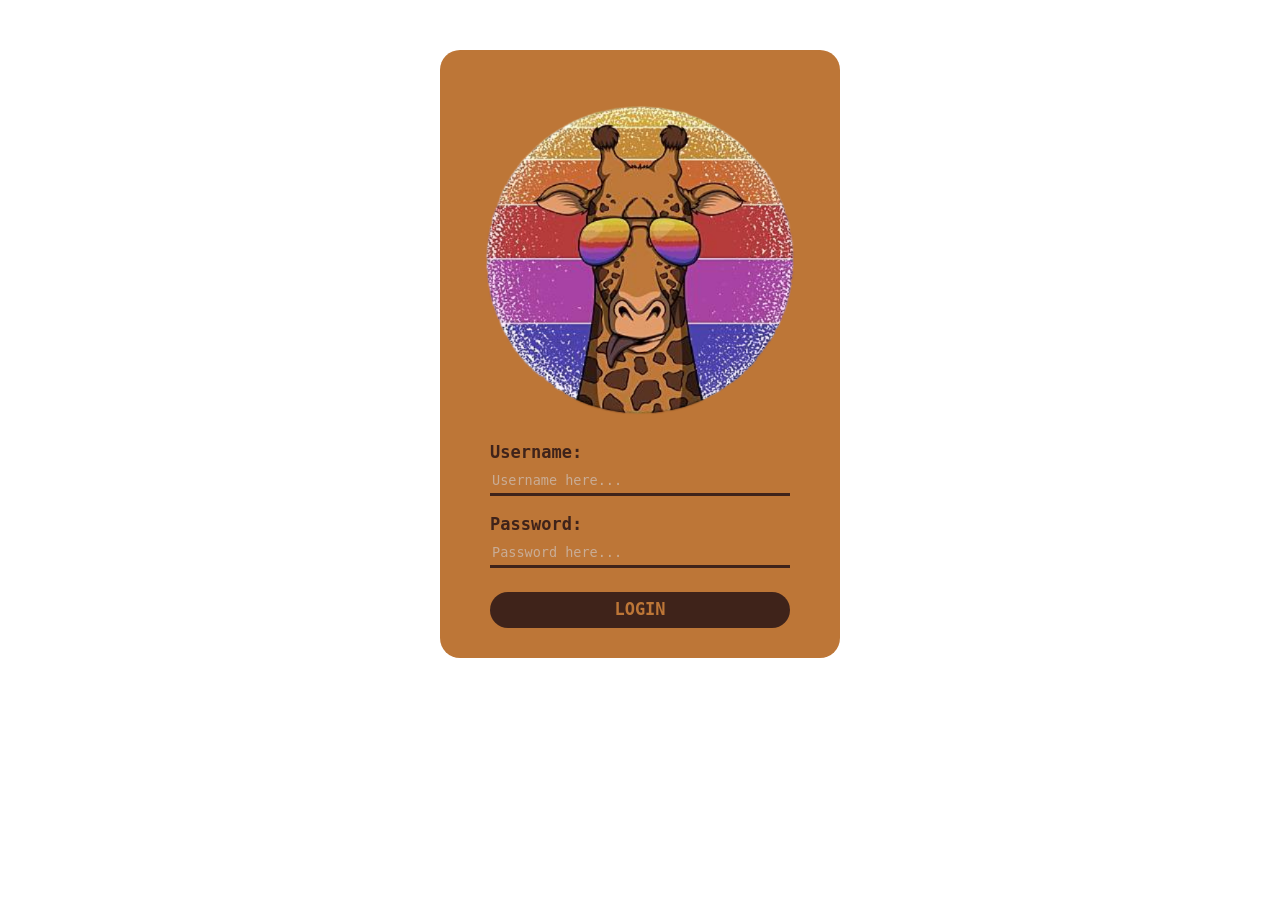
==== text.html @ 9bc8123a "adding the giraffe image" ====
<!DOCTYPE html>
<html lang="en">

<head>
    <meta charset="UTF-8">
    <meta name="viewport" content="width=device-width, initial-scale=1.0">
    <link href="style.css" rel="stylesheet">
    <link href="https://cdn.jsdelivr.net/npm/bootstrap@5.3.2/dist/css/bootstrap.min.css" rel="stylesheet"
        integrity="sha384-T3c6CoIi6uLrA9TneNEoa7RxnatzjcDSCmG1MXxSR1GAsXEV/Dwwykc2MPK8M2HN" crossorigin="anonymous">
    <script src="https://cdnjs.cloudflare.com/ajax/libs/jquery/3.7.1/jquery.min.js"></script>
    <title>Document</title>
</head>

<body>
    <div class="container">
        <form action="">
            <img src="/image/giraffe.png" alt="" class="align-self-center">
            <label for="username">Username:</label>
            <input type="text" id="username" placeholder="Username here..." class="mb-3">
            <label for="password">Password:</label>
            <input type="password" id="password" placeholder="Password here..." class="mb-4">
            <button class="form-btn">LOGIN</button>

        </form>
    </div>




    <script src="java.js"></script>
</body>

</html>
---- style.css ----
:root {
    --light-brown: #bd7637;
    --dark-brown: #3f231a;
    --blush: rgba(0, 0, 0, 0.781);
    --yellow: #d4aa32
}

body {
    padding: 0;
    margin: 0;
    box-sizing: border-box;

}

.container form {
    /* position: relative; */
    display: flex;
    flex-direction: column;
    padding: 30px 50px;
    width: 400px;
    margin: auto;
    background-color: var(--light-brown);
    border-radius: 20px;
    color: var(--dark-brown);
    font-size: 17px;
    font-weight: 800;
    font-family: monospace;
    margin-top: 50px;
}

form input {
    outline: none;
    border: none;
    border-bottom: 3px solid var(--dark-brown);
    background-color: transparent;
    color: var(--blush);
    transition: all .2s ease-in-out;

}

form input:hover {
    border-bottom: 3px solid var(--yellow);

}


::placeholder {
    color: #cebfb5bf;
    font-size: 13.5px;
    /* transition: all .2s ease-in-out; */
}

:focus {
    color: var(--blush);
    border-bottom: 3px solid var(--yellow);
}

.form-btn {
    background-color: var(--dark-brown);
    color: var(--light-brown);
    border-radius: 20px;
    border: none;
    font-weight: bold;
    padding: 5px 50px;
    font-size: 17px;
    transition: all .2s ease-in-out;
}

.form-btn:hover {
    background-color: var(--blush);
    color: var(--yellow);
}

form img {
    
    width: 360px;
    height: 360px;
    /* position: absolute; */
}
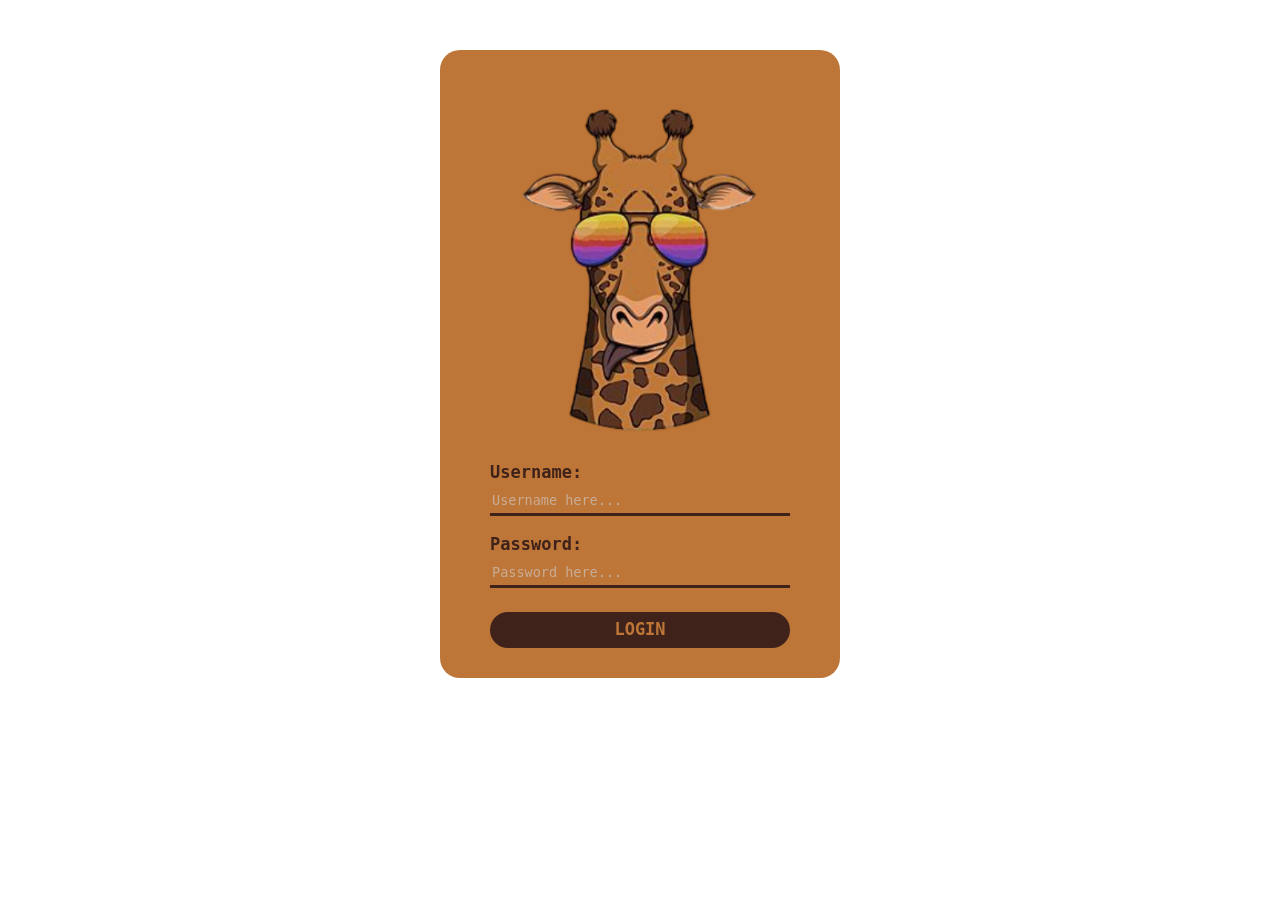
==== commit 637a0025: "added the events of changing src" ====
--- a/text.html
+++ b/text.html
@@ -14,7 +14,7 @@
 <body>
     <div class="container">
         <form action="">
-            <img src="/image/giraffe.png" alt="" class="align-self-center">
+            <img src="/image/girrafe.png" alt="" class="align-self-center" id="girrafe-image">
             <label for="username">Username:</label>
             <input type="text" id="username" placeholder="Username here..." class="mb-3">
             <label for="password">Password:</label>
--- a/style.css
+++ b/style.css
@@ -16,7 +16,7 @@
     /* position: relative; */
     display: flex;
     flex-direction: column;
-    padding: 30px 50px;
+    padding: 10px 50px 30px 50px;
     width: 400px;
     margin: auto;
     background-color: var(--light-brown);
@@ -51,7 +51,7 @@
 }
 
 :focus {
-    color: var(--blush);
+    color: var(--yellow);
     border-bottom: 3px solid var(--yellow);
 }
 
@@ -71,9 +71,10 @@
     color: var(--yellow);
 }
 
-form img {
-    
-    width: 360px;
-    height: 360px;
+form img {  
+    width: 400px;
+    height: 400px;
     /* position: absolute; */
+    transition: all .1s ease-in-out;
+
 }
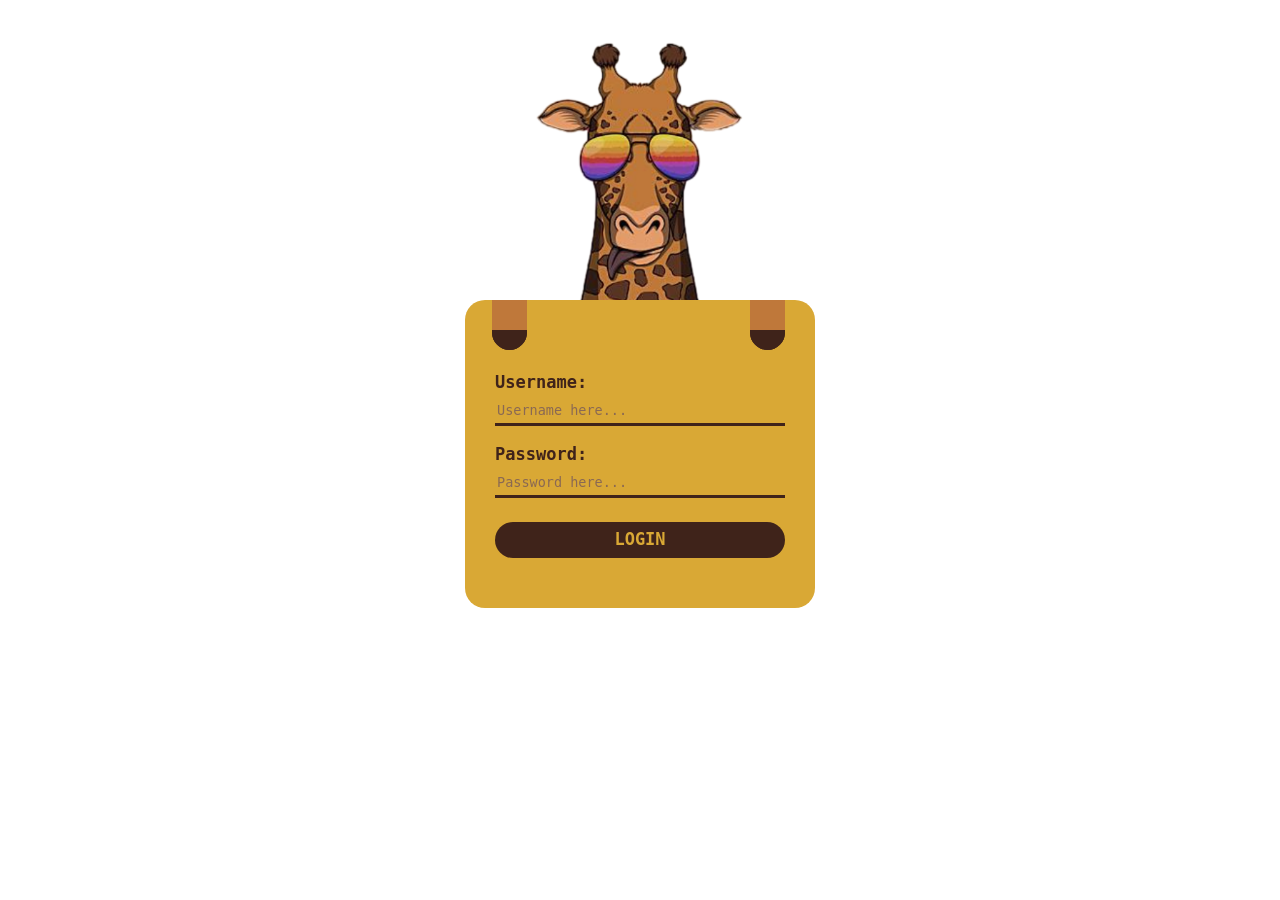
==== commit 95c1922e: "coding the giraffe's paws" ====
--- a/text.html
+++ b/text.html
@@ -13,8 +13,10 @@
 
 <body>
     <div class="container">
+        <img src="/image/girrafe.png" alt="" class="align-self-center giraffe-img" id="girrafe-image">
         <form action="">
-            <img src="/image/girrafe.png" alt="" class="align-self-center" id="girrafe-image">
+            <div class="paw-l"></div>
+            <div class="paw-r"></div>
             <label for="username">Username:</label>
             <input type="text" id="username" placeholder="Username here..." class="mb-3">
             <label for="password">Password:</label>
--- a/style.css
+++ b/style.css
@@ -1,7 +1,7 @@
 :root {
-    --light-brown: #bd7637;
+    --light-brown: #bf783a;
     --dark-brown: #3f231a;
-    --blush: rgba(0, 0, 0, 0.781);
+    --blush:#d9a835;
     --yellow: #d4aa32
 }
 
@@ -12,20 +12,25 @@
 
 }
 
-.container form {
-    /* position: relative; */
+.container {
     display: flex;
     flex-direction: column;
-    padding: 10px 50px 30px 50px;
-    width: 400px;
+}
+
+.container form {
+    position: relative;
+    display: flex;
+    flex-direction: column;
+    padding: 70px 30px 50px 30px;
+    width: 350px;
     margin: auto;
-    background-color: var(--light-brown);
+    background-color:var(--blush);
     border-radius: 20px;
     color: var(--dark-brown);
     font-size: 17px;
     font-weight: 800;
     font-family: monospace;
-    margin-top: 50px;
+    transform: translateY(-50px);
 }
 
 form input {
@@ -33,31 +38,31 @@
     border: none;
     border-bottom: 3px solid var(--dark-brown);
     background-color: transparent;
-    color: var(--blush);
+    /* color: var(--blush); */
     transition: all .2s ease-in-out;
 
 }
 
 form input:hover {
-    border-bottom: 3px solid var(--yellow);
+    border-bottom: 3px solid wheat;
 
 }
 
 
 ::placeholder {
-    color: #cebfb5bf;
+    color: #8a6953;
     font-size: 13.5px;
     /* transition: all .2s ease-in-out; */
 }
 
 :focus {
-    color: var(--yellow);
-    border-bottom: 3px solid var(--yellow);
+    color:wheat;
+    border-bottom: 3px solid wheat;
 }
 
 .form-btn {
     background-color: var(--dark-brown);
-    color: var(--light-brown);
+    color: var(--blush);
     border-radius: 20px;
     border: none;
     font-weight: bold;
@@ -67,14 +72,42 @@
 }
 
 .form-btn:hover {
-    background-color: var(--blush);
-    color: var(--yellow);
+    background-color: var(--light-brown);
+    color: var(--dark-brown);
 }
 
-form img {  
-    width: 400px;
-    height: 400px;
+.giraffe-img {
+    width: 350px;
+    height: 350px;
     /* position: absolute; */
     transition: all .1s ease-in-out;
 
+}
+
+.paw-l:before,
+.paw-l:after,
+.paw-r:before,
+.paw-r:after {
+    position: absolute;
+    content: "";
+    z-index: 9999;
+    width: 35px;
+    height: 50px;
+    /* background-color: #553828; */
+    background: -webkit-linear-gradient(bottom, var(--light-brown) 60%, var(--dark-brown) 50%);
+    border-radius: 100px 100px 0 0;
+    transform: rotate(180deg);
+}
+
+.paw-l:before,
+.paw-l:after {
+    transform-origin: 0 -20%;
+    left: 62px;
+}
+
+.paw-r:before,
+.paw-r:after {
+    transform-origin: 0 -20%;
+    left: 320px;
+
 }
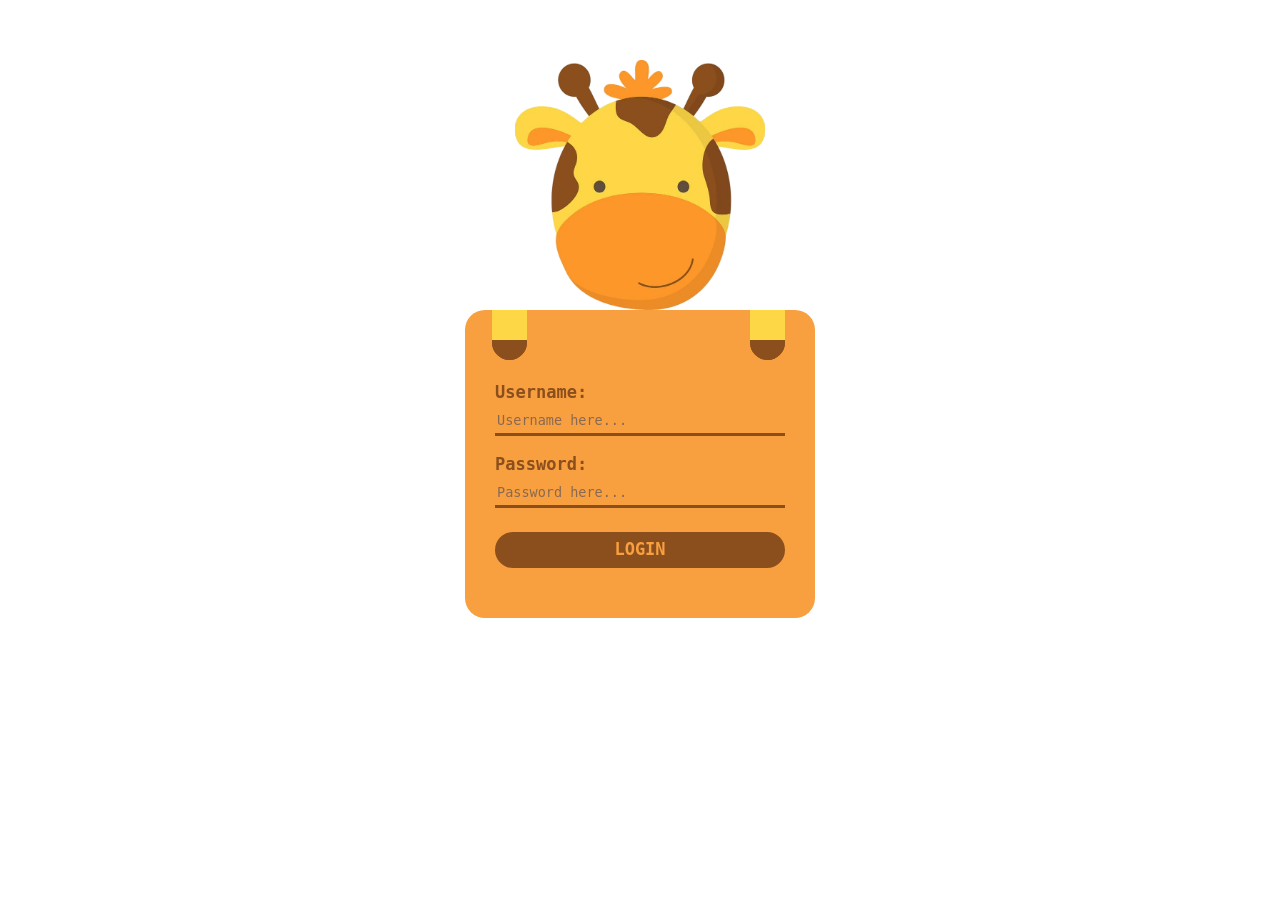
==== commit 514ba47a: "change the giraffe image" ====
--- a/text.html
+++ b/text.html
@@ -13,7 +13,7 @@
 
 <body>
     <div class="container">
-        <img src="/image/girrafe.png" alt="" class="align-self-center giraffe-img" id="girrafe-image">
+        <img src="/image/head.png" alt="" class="align-self-center giraffe-img" id="girrafe-image">
         <form action="">
             <div class="paw-l"></div>
             <div class="paw-r"></div>
--- a/style.css
+++ b/style.css
@@ -1,7 +1,7 @@
 :root {
-    --light-brown: #bf783a;
-    --dark-brown: #3f231a;
-    --blush:#d9a835;
+    --light-brown: #fdd746;
+    --dark-brown: #8b4f1d;
+    --blush:#f89f3f;
     --yellow: #d4aa32
 }
 
@@ -15,6 +15,7 @@
 .container {
     display: flex;
     flex-direction: column;
+    padding-top: 60px;
 }
 
 .container form {
@@ -30,7 +31,7 @@
     font-size: 17px;
     font-weight: 800;
     font-family: monospace;
-    transform: translateY(-50px);
+    /* transform: translateY(-50px); */
 }
 
 form input {
@@ -44,7 +45,7 @@
 }
 
 form input:hover {
-    border-bottom: 3px solid wheat;
+    border-bottom: 3px solid black;
 
 }
 
@@ -56,8 +57,8 @@
 }
 
 :focus {
-    color:wheat;
-    border-bottom: 3px solid wheat;
+    color:black;
+    border-bottom: 3px solid black;
 }
 
 .form-btn {
@@ -77,8 +78,8 @@
 }
 
 .giraffe-img {
-    width: 350px;
-    height: 350px;
+    width: 250px;
+    height: 250px;
     /* position: absolute; */
     transition: all .1s ease-in-out;
 
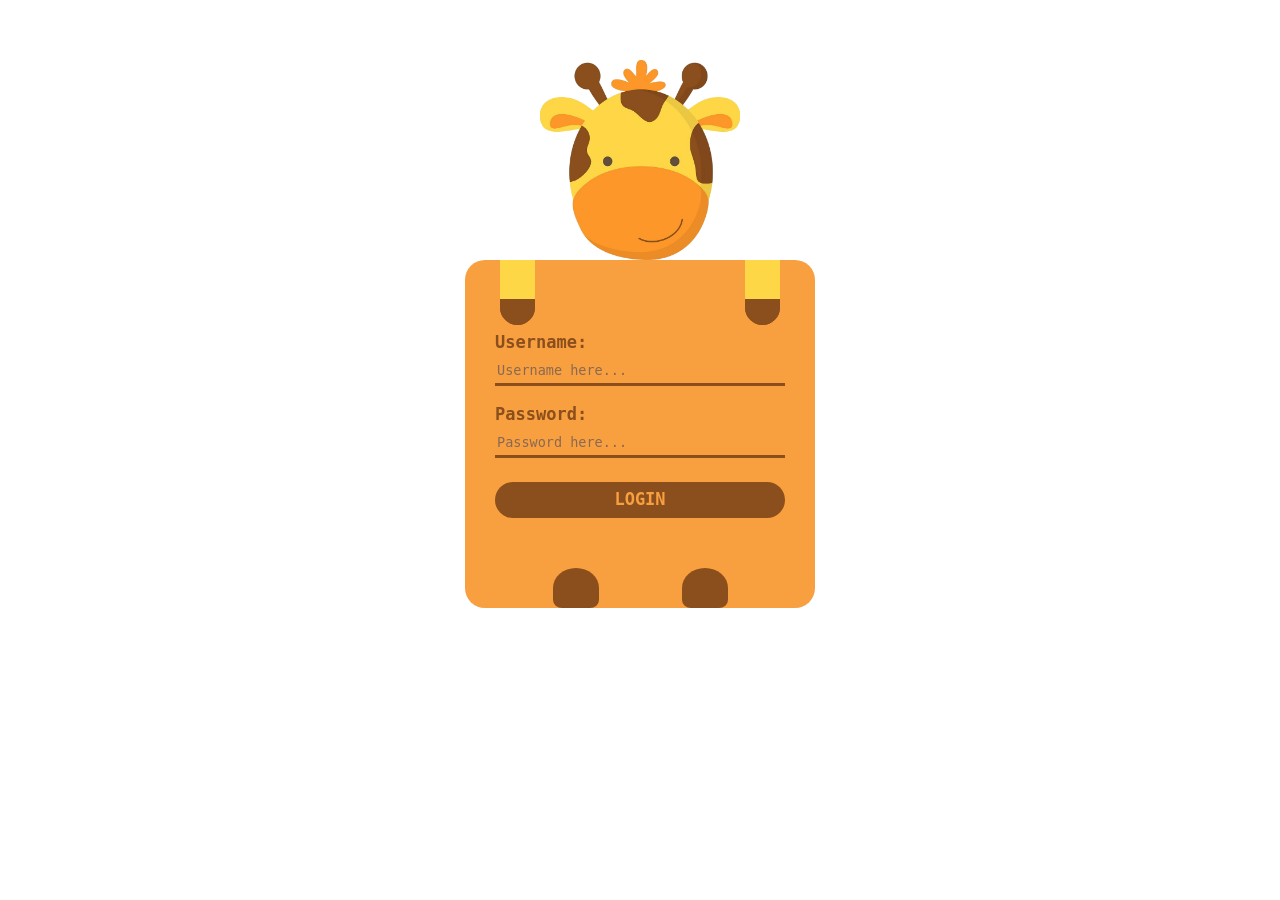
==== commit 319eefd6: "code the hooves" ====
--- a/text.html
+++ b/text.html
@@ -17,6 +17,9 @@
         <form action="">
             <div class="paw-l"></div>
             <div class="paw-r"></div>
+            <div class="hoof-right"></div>
+            <div class="hoof-left"></div>
+
             <label for="username">Username:</label>
             <input type="text" id="username" placeholder="Username here..." class="mb-3">
             <label for="password">Password:</label>
--- a/style.css
+++ b/style.css
@@ -1,7 +1,7 @@
 :root {
     --light-brown: #fdd746;
     --dark-brown: #8b4f1d;
-    --blush:#f89f3f;
+    --blush: #f89f3f;
     --yellow: #d4aa32
 }
 
@@ -16,16 +16,17 @@
     display: flex;
     flex-direction: column;
     padding-top: 60px;
+    flex-wrap: wrap;
 }
 
 .container form {
     position: relative;
     display: flex;
     flex-direction: column;
-    padding: 70px 30px 50px 30px;
+    padding: 70px 30px 90px 30px;
     width: 350px;
     margin: auto;
-    background-color:var(--blush);
+    background-color: var(--blush);
     border-radius: 20px;
     color: var(--dark-brown);
     font-size: 17px;
@@ -57,7 +58,7 @@
 }
 
 :focus {
-    color:black;
+    color: black;
     border-bottom: 3px solid black;
 }
 
@@ -78,8 +79,8 @@
 }
 
 .giraffe-img {
-    width: 250px;
-    height: 250px;
+    width: 200px;
+    height: 200px;
     /* position: absolute; */
     transition: all .1s ease-in-out;
 
@@ -93,22 +94,55 @@
     content: "";
     z-index: 9999;
     width: 35px;
-    height: 50px;
+    height: 65px;
     /* background-color: #553828; */
-    background: -webkit-linear-gradient(bottom, var(--light-brown) 60%, var(--dark-brown) 50%);
-    border-radius: 100px 100px 0 0;
-    transform: rotate(180deg);
+    background: -webkit-linear-gradient(top, var(--light-brown) 60%, var(--dark-brown) 50%);
+    border-radius: 0 0 100px 100px ;
+    /* transform: rotate(180deg); */
+    /* transform-origin: 0 -80%; */
+    border-bottom-left-radius:40px ;
+    border-bottom-right-radius:40px ;
+    top: 0;
 }
 
 .paw-l:before,
 .paw-l:after {
-    transform-origin: 0 -20%;
-    left: 62px;
+    left: 35px;
+    animation: leftHandsMove 1s ;
 }
 
 .paw-r:before,
 .paw-r:after {
-    transform-origin: 0 -20%;
-    left: 320px;
+    
+    right: 35px;
 
+}
+
+
+.hoof-left,
+.hoof-right {
+    width: 46px;
+    height: 40px;
+    background-color: var(--dark-brown);
+    border-radius: 50% 50% 20% 20%;
+    position: absolute;
+
+}
+
+.hoof-left {
+    bottom: 0;
+    left: 25%;
+}
+
+.hoof-right {
+    bottom: 0;
+    right: 25%;
+}
+
+/* animations */
+@keyframes leftHandsMove{
+    
+    100%{
+        /* transform: rotate(-90deg); */
+    }
 }
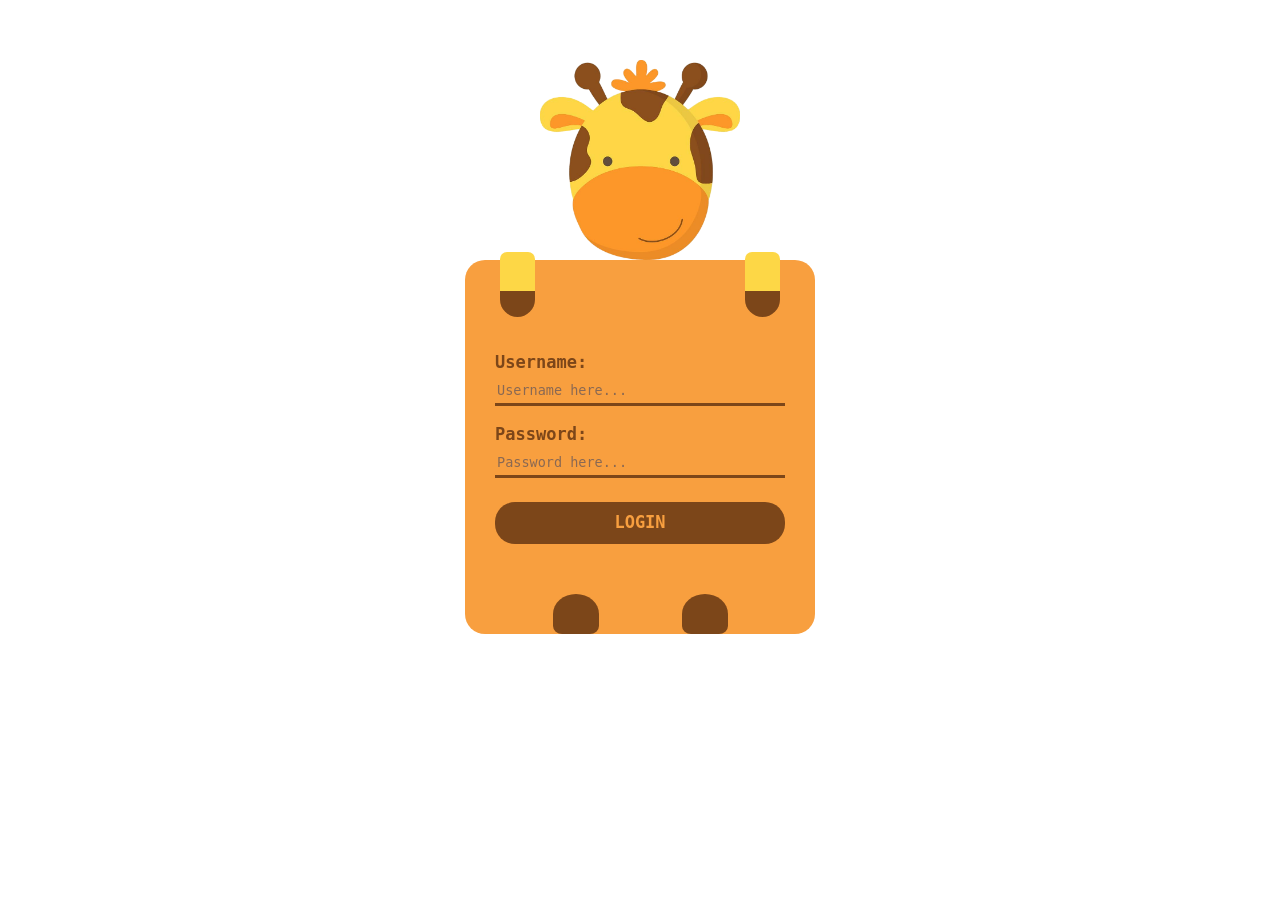
==== commit 5e8c6943: "site title changes" ====
--- a/text.html
+++ b/text.html
@@ -8,12 +8,12 @@
     <link href="https://cdn.jsdelivr.net/npm/bootstrap@5.3.2/dist/css/bootstrap.min.css" rel="stylesheet"
         integrity="sha384-T3c6CoIi6uLrA9TneNEoa7RxnatzjcDSCmG1MXxSR1GAsXEV/Dwwykc2MPK8M2HN" crossorigin="anonymous">
     <script src="https://cdnjs.cloudflare.com/ajax/libs/jquery/3.7.1/jquery.min.js"></script>
-    <title>Document</title>
+    <title>Cute Login</title>
 </head>
 
 <body>
     <div class="container">
-        <img src="/image/head.png" alt="" class="align-self-center giraffe-img" id="girrafe-image">
+        <img src="/image/head.png" alt="giraffe-image" class="align-self-center giraffe-img" id="girrafe-image">
         <form action="">
             <div class="paw-l"></div>
             <div class="paw-r"></div>
--- a/style.css
+++ b/style.css
@@ -1,6 +1,6 @@
 :root {
     --light-brown: #fdd746;
-    --dark-brown: #8b4f1d;
+    --dark-brown: #7c4619;
     --blush: #f89f3f;
     --yellow: #d4aa32
 }
@@ -23,7 +23,7 @@
     position: relative;
     display: flex;
     flex-direction: column;
-    padding: 70px 30px 90px 30px;
+    padding: 90px 30px 90px 30px;
     width: 350px;
     margin: auto;
     background-color: var(--blush);
@@ -68,7 +68,7 @@
     border-radius: 20px;
     border: none;
     font-weight: bold;
-    padding: 5px 50px;
+    padding: 8px 50px;
     font-size: 17px;
     transition: all .2s ease-in-out;
 }
@@ -82,39 +82,39 @@
     width: 200px;
     height: 200px;
     /* position: absolute; */
-    transition: all .1s ease-in-out;
-
+    transition: all .9s ease;
 }
 
-.paw-l:before,
-.paw-l:after,
-.paw-r:before,
-.paw-r:after {
+
+.paw-l,
+.paw-r {
     position: absolute;
-    content: "";
+    /* content: ""; */
     z-index: 9999;
     width: 35px;
     height: 65px;
     /* background-color: #553828; */
     background: -webkit-linear-gradient(top, var(--light-brown) 60%, var(--dark-brown) 50%);
-    border-radius: 0 0 100px 100px ;
+    border-radius: 0 0 100px 100px;
     /* transform: rotate(180deg); */
     /* transform-origin: 0 -80%; */
-    border-bottom-left-radius:40px ;
-    border-bottom-right-radius:40px ;
-    top: 0;
+    border-top-left-radius: 40px;
+    border-top-right-radius: 40px;
+    top: -8px;
 }
 
-.paw-l:before,
-.paw-l:after {
+.paw-l {
     left: 35px;
-    animation: leftHandsMove 1s ;
+    /* animation: leftHandsMove 1.2s ease forwards; */
+    transform-origin: 50% 5%;
 }
 
-.paw-r:before,
-.paw-r:after {
-    
+
+.paw-r {
     right: 35px;
+    /* animation: rightHandsMove 1.2s ease forwards; */
+    transform-origin: 50% 5%;
+
 
 }
 
@@ -126,23 +126,73 @@
     background-color: var(--dark-brown);
     border-radius: 50% 50% 20% 20%;
     position: absolute;
-
+    bottom: 0;
 }
 
 .hoof-left {
-    bottom: 0;
     left: 25%;
 }
 
 .hoof-right {
-    bottom: 0;
     right: 25%;
 }
 
 /* animations */
-@keyframes leftHandsMove{
-    
-    100%{
-        /* transform: rotate(-90deg); */
+@keyframes leftHandsMove {
+    20% {
+        height: 50px;
+        background: -webkit-linear-gradient(top, var(--light-brown) 70%, var(--dark-brown) 50%);
     }
+
+    100% {
+        transform: rotate(-155deg);
+        background: -webkit-linear-gradient(top, var(--light-brown) 70%, var(--dark-brown) 50%);
+        height: 130px;
+        left: 85px
+    }
+
+}
+
+@keyframes rightHandsMove {
+    20% {
+        background: -webkit-linear-gradient(top, var(--light-brown) 70%, var(--dark-brown) 50%);
+        height: 50px;
+    }
+
+    100% {
+        height: 130px;
+        transform: rotate(155deg);
+        background: -webkit-linear-gradient(top, var(--light-brown) 70%, var(--dark-brown) 50%);
+        right: 85px;
+    }
+
+}
+
+/* animations */
+@keyframes leftHandsBack {
+    90% {
+        background: -webkit-linear-gradient(top, var(--light-brown) 70%, var(--dark-brown) 50%);
+    }
+
+    100% {
+        transform: rotate(-155deg);
+        background: -webkit-linear-gradient(top, var(--light-brown) 70%, var(--dark-brown) 50%);
+        height: 130px;
+        left: 85px
+    }
+
+}
+
+@keyframes rightHandsBack {
+    90% {
+        background: -webkit-linear-gradient(top, var(--light-brown) 70%, var(--dark-brown) 50%);
+    }
+
+    100% {
+        transform: rotate(155deg);
+        background: -webkit-linear-gradient(top, var(--light-brown) 70%, var(--dark-brown) 50%);
+        height: 130px;
+        right: 85px;
+    }
+
 }
